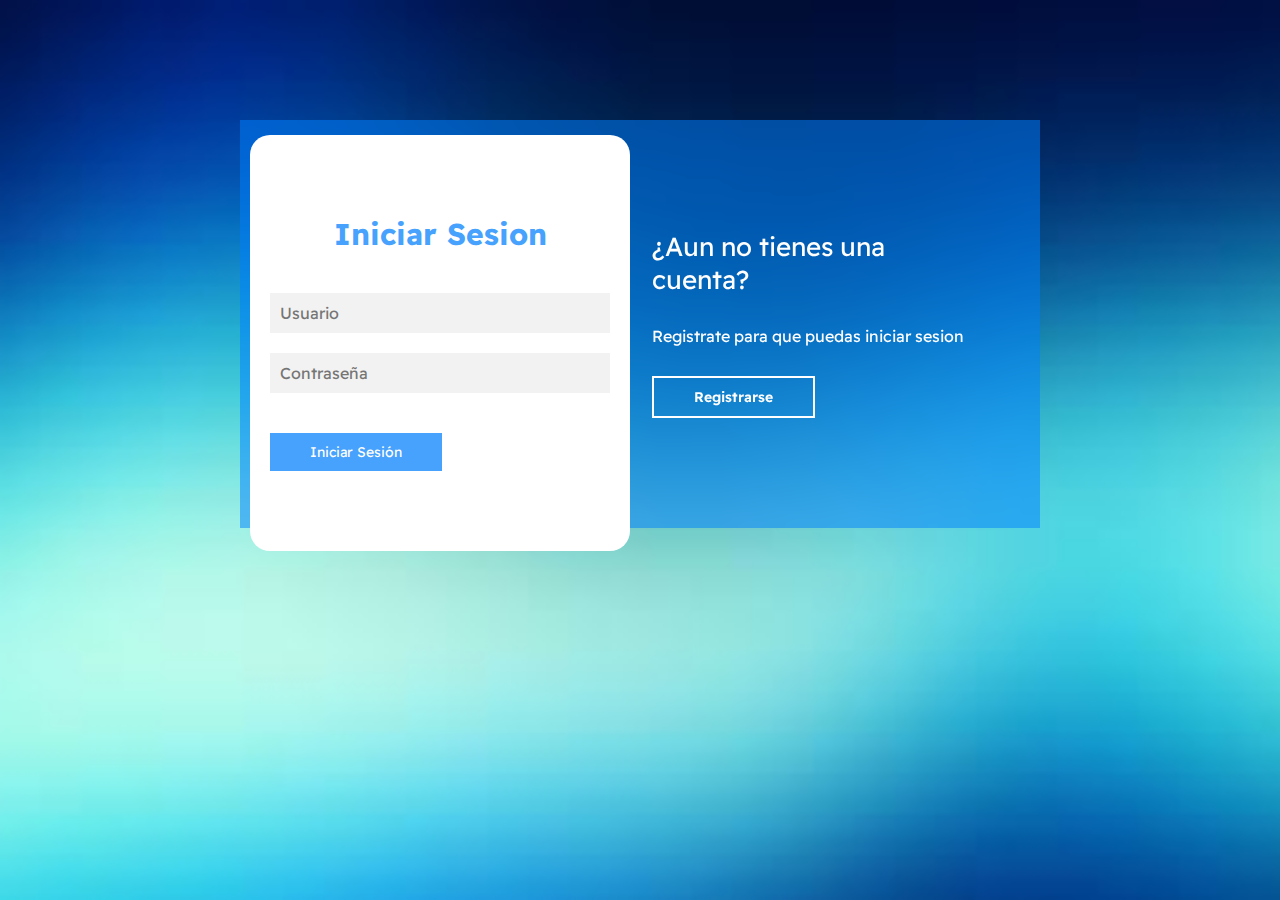
==== Parcial 3/LoginSQL/index.html @ ea3bd0b0 "loginsql" ====
<!DOCTYPE html>
<html lang="es">
  <head>
    <meta charset="utf-8" />
    <meta http-equiv="X-UA-Compatible" content="IE=edge" />
    <meta name="viewport" content="width=device-width, initial-scale=1" />
    <title>LoginSQL</title>
    <link rel="preconnect" href="https://fonts.googleapis.com">
    <link rel="preconnect" href="https://fonts.gstatic.com" crossorigin>
    <link href="https://fonts.googleapis.com/css2?family=Fuzzy+Bubbles:wght@400;700&family=Readex+Pro:wght@200;300;400;500;600;700&display=swap" rel="stylesheet">
    <link rel="stylesheet" href="css/estilos.css" />
    
  </head>
  <body>
    <main>
      <div class="contenedor__todo">
        <div class="caja__trasera">
          <div class="caja__trasera-login">
            <h3>¿Ya tienes una cuenta?</h3>
            <p>Inicia sesion para entrar a la pagina</p>
            <button id="btn__iniciar-sesion">Iniciar Sesion</button>
          </div>

          <div class="caja__trasera-register">
            <h3>¿Aun no tienes una cuenta?</h3>
            <p>Registrate para que puedas iniciar sesion</p>
            <button id="btn__registrarse">Registrarse</button>
          </div>
        </div>

        <div class="contenedor__login-register">
          <form action="" class="formulario__login">
            <h2>Iniciar Sesion</h2>
            <input type="text" placeholder="Usuario" />
            <input type="password" placeholder="Contraseña" />
            <button type="button" id="botonAceptar" class="btn btn-lg btn-primary btn-block">Iniciar Sesión
              <span class="glyphicon glyphicon-log-in"></span></button>
          </form>

          <form action="" class="formulario__register">
            <h2>Registrarse</h2>
            <input type="text" placeholder="Nombre Completo" />
            <input type="text" placeholder="Correo Electronico" />
            <input type="text" placeholder="Usuario" />
            <input type="password" placeholder="Contraseña" />
            <button>Registrarse</button>
          </form>
        </div>
      </div>
    </main>
    <script src="js/script.js"></script>
  </body>
</html>
---- Parcial 3/LoginSQL/css/estilos.css ----
*{
    margin: 0;
    padding: 0;
    box-sizing: border-box;
    text-decoration: none;
    font-family:'Readex Pro', sans-serif;;
}

body{
    background-image: url(../images/fondo2.jpg);
    background-size: cover;
    background-repeat: no-repeat;
    background-position: center;
    background-attachment: fixed;
}

main{
    width: 100%;
    padding: 20px;
    margin: auto;
    margin-top: 100px;
}

.contenedor__todo{
    width: 100%;
    max-width: 800px;
    margin: auto;
    position: relative;
}

.caja__trasera{
    width: 100%;
    padding: 10px 20px;
    display: flex;
    justify-content: center;
    backdrop-filter: blur(10px);
    background-color: rgba(0, 128, 255, 0.5);
}

.caja__trasera div{
    margin: 100px 40px;
    color: white;
    transition: all 500ms;
}

.caja__trasera div p,
.caja__trasera div button{
    margin-top: 30px;
}

.caja__trasera div h3{
    font-weight: 400;
    font-size: 26px;
}

.caja__trasera button{
    padding: 10px 40px;
    border: 2px solid #fff;
    background: transparent;
    font-size: 14px;
    font-weight: 600;
    cursor: pointer;
    color: white;
    outline: none;
    transform: all 300ms;
}

.caja__trasera button:hover{
    background: #fff;
    color: #46a2fd;
}

/* Forms */ 
.contenedor__login-register{
    display: flex;
    align-items: center;
    width: 100%;
    max-width: 380px;
    position: relative;
    top: -185px;
    left: 10px;
    transition: left 500ms cubic-bezier(0.175, 0.885, 0.320, 1.275)
}

.contenedor__login-register form{
    width: 100%;
    padding: 80px 20px;
    background: #fff;
    position: absolute;
    border-radius: 20px;
}

.contenedor__login-register form h2{
    font-size: 30px;
    text-align: center;
    margin-bottom: 20px;
    color: #46a2fd;
}

.contenedor__login-register form input{
    width: 100%;
    margin-top: 20px;
    padding: 10px;
    border: none;
    background: #f2f2f2;
    font-size: 16px;
    outline: none;
}

.contenedor__login-register form button{
    padding: 10px 40px;
    margin-top: 40px;
    border: none;
    font-size: 14px;
    background: #46a2fd;
    color: white;
    cursor: pointer;
    outline: none;
}

.formulario__login{
    opacity: 1;
    display: block;
}

.formulario__register{
    display: none;
}

@media screen and (max-width:850px){
    main{
        margin-top: 50px;
    }

    .caja__trasera{
        max-width: 350px;
        height: 300px;
        flex-direction: column;
        margin: auto;
    }

    .caja__trasera div{
        margin: 0px;
        position: absolute;
    }

    .contenedor__login-register{
        top: -10px;
        left: -5px;
        margin: auto;
    }

    .contenedor__login-register form{
        position: relative;
    }
}
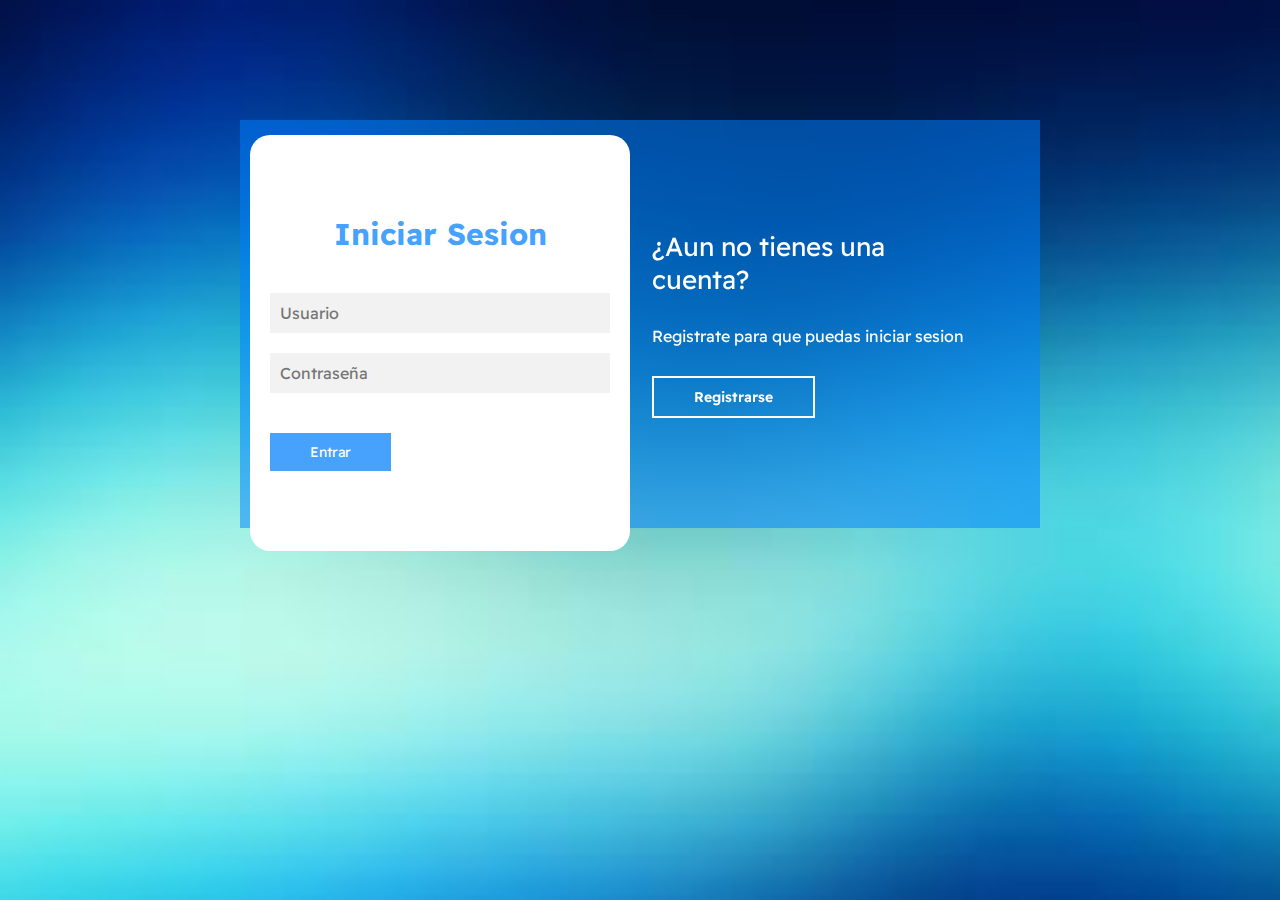
==== commit f591b503: "LoginSQL" ====
--- a/Parcial 3/LoginSQL/index.html
+++ b/Parcial 3/LoginSQL/index.html
@@ -29,20 +29,19 @@
         </div>
 
         <div class="contenedor__login-register">
-          <form action="" class="formulario__login">
+          <form action="php/login_usuario_be.php" method="POST" class="formulario__login">
             <h2>Iniciar Sesion</h2>
-            <input type="text" placeholder="Usuario" />
-            <input type="password" placeholder="Contraseña" />
-            <button type="button" id="botonAceptar" class="btn btn-lg btn-primary btn-block">Iniciar Sesión
-              <span class="glyphicon glyphicon-log-in"></span></button>
+            <input type="text" placeholder="Usuario" name="usuario">
+            <input type="password" placeholder="Contraseña" name="contrasena" >
+            <button>Entrar</button>
           </form>
 
-          <form action="" class="formulario__register">
+          <form action="php/registro_usuario_be.php" method="POST" class="formulario__register">
             <h2>Registrarse</h2>
-            <input type="text" placeholder="Nombre Completo" />
-            <input type="text" placeholder="Correo Electronico" />
-            <input type="text" placeholder="Usuario" />
-            <input type="password" placeholder="Contraseña" />
+            <input type="text" placeholder="Nombre Completo" name = "nombre_completo">
+            <input type="text" placeholder="Correo Electronico" name="correo">
+            <input type="text" placeholder="Usuario" name="usuario">
+            <input type="password" placeholder="Contraseña" name="contrasena">
             <button>Registrarse</button>
           </form>
         </div>
